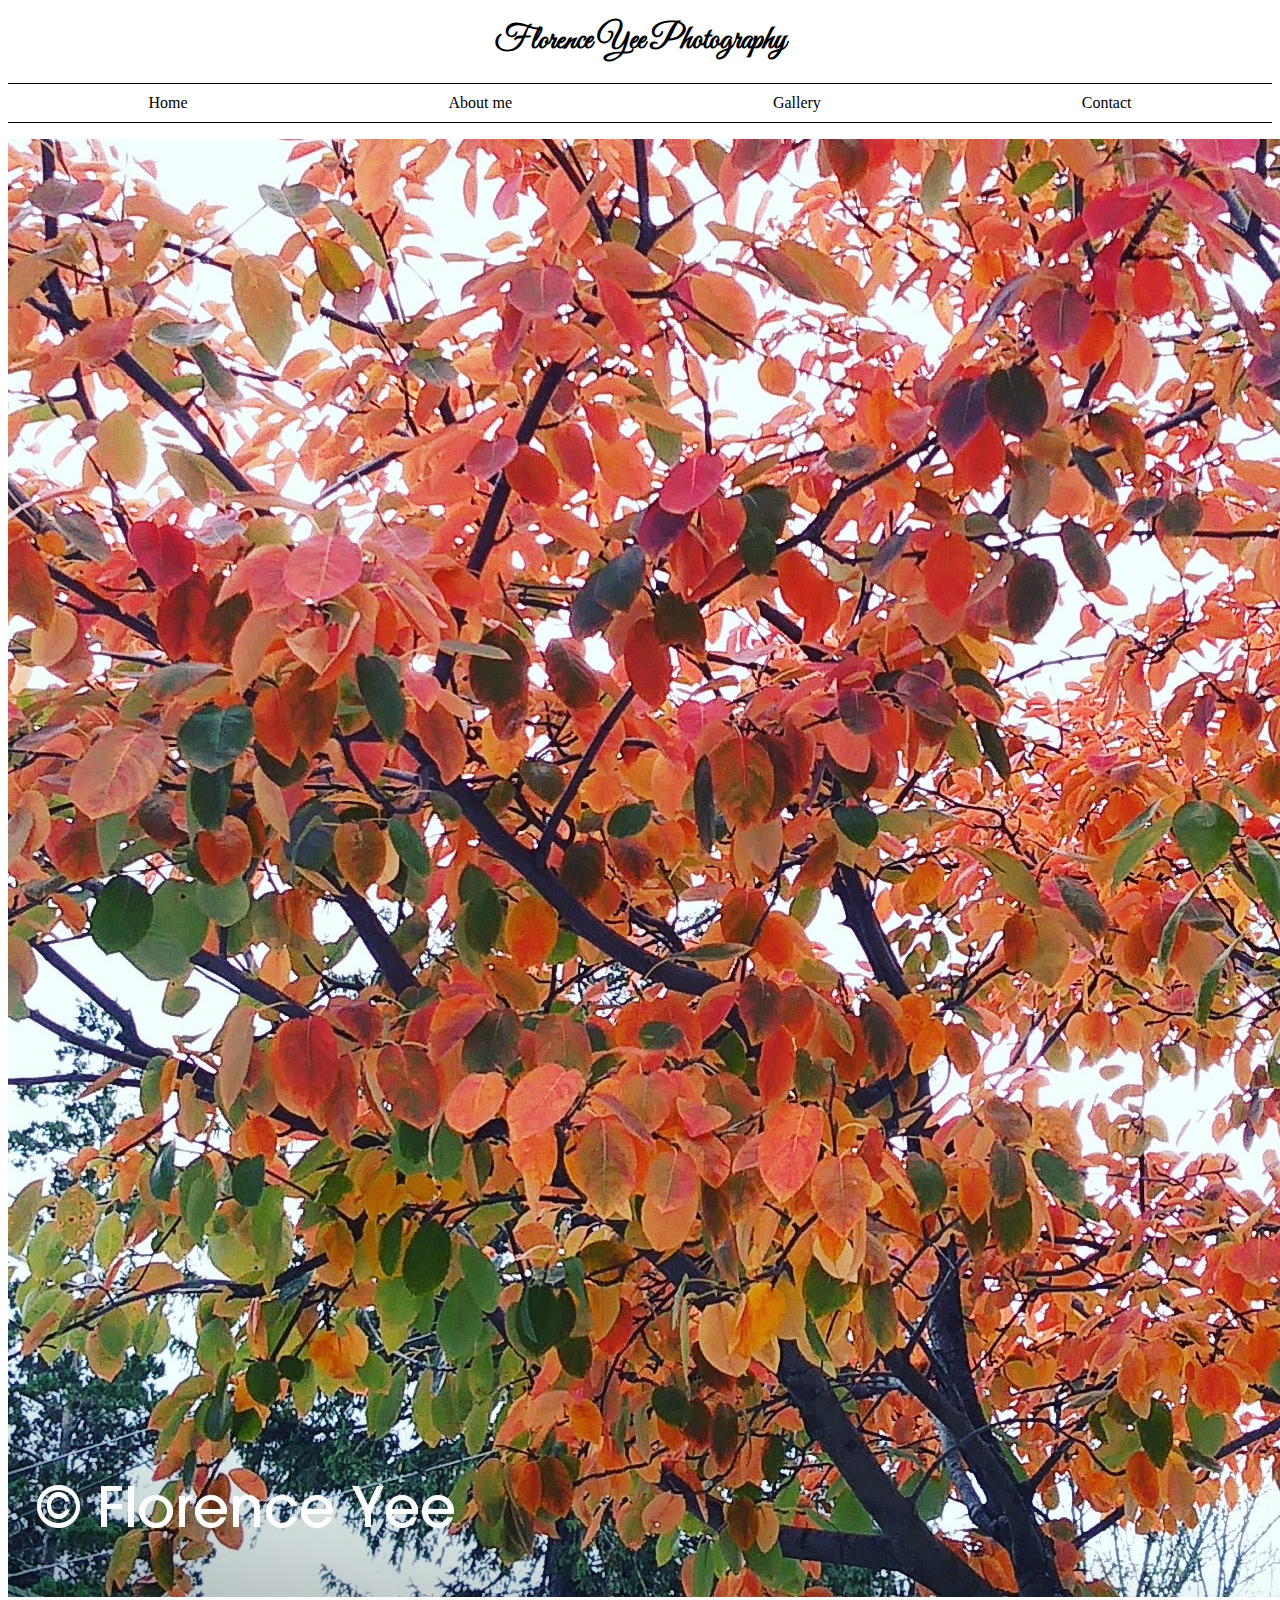
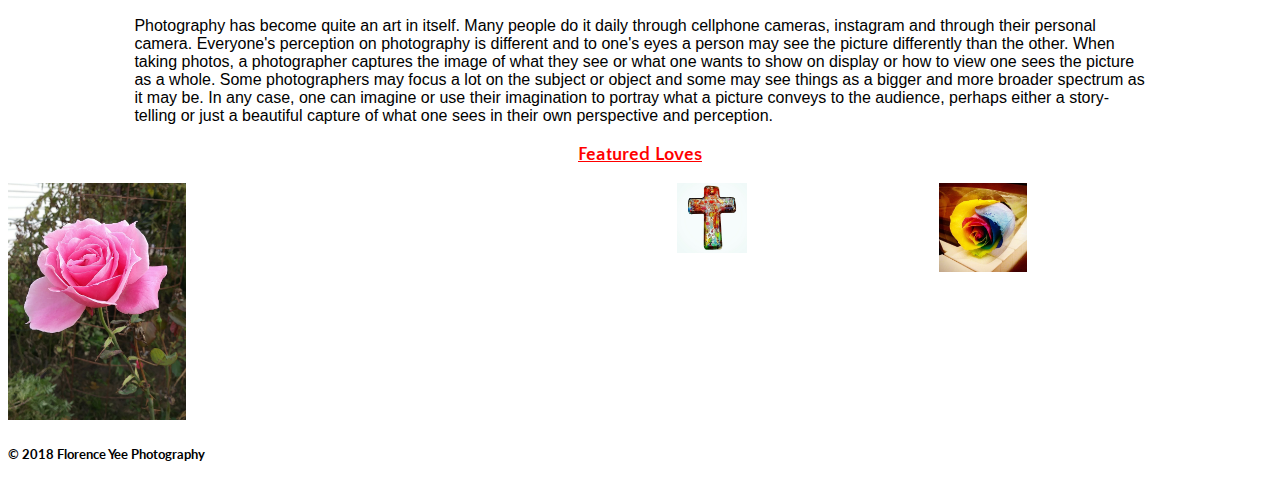
==== index.html @ 64f60033 "Add files via upload" ====
<!doctype html>
<html> 
<head>
    <link rel="stylesheet" type="text/css" href="designbyflorenceyee.css">
    
<!--links to my pages-->
    
    <link rel="stylesheet" type="text/css" href="aboutflorenceyee.html">
    
    <link rel="stylesheet" type="text/css" href="gallerybyflorenceyee.html">
    
    <link re="stylesheet" type="text/css" href="contactflorenceyee.html">
    
<!--insert font style-->
    
    <link href="https://fonts.googleapis.com/css?family=Great+Vibes" rel="stylesheet">
                                                                                                 
    <link href="https://fonts.googleapis.com/css?family=Quattrocento+Sans" rel="stylesheet">
    
    <link href="https://fonts.googleapis.com/css?family=Lato:300" rel="stylesheet">
    
</head> 
    
<!--tab name-->
    
<title> Florence Yee Photography </title>

       
<!--Start header here-->
    
<header>
    <div class="header">  
        <h1> Florence Yee Photography </h1>
    </div>
</header>

<!--Nav Section-->
<div class="nav">
    <ul> 
        <li><a href="index.html">Home</a></li>
        <li><a href="aboutflorenceyee.html">About me</a></li>
        <li><a href="gallerybyflorenceyee.html">Gallery</a></li>
        <li><a href="contactflorenceyee.html">Contact</a></li>
    </ul>
</div>

<!--hero picture-->

<div class="hero"> 
    <img src="images/covers/treecover.jpg">  
</div>    
        
<body>
    
<!--page content section-->
    
<div class="photography">
        <p> Photography has become quite an art in itself. Many people do it daily through cellphone cameras, instagram and through their personal camera. Everyone's perception on photography is different and to one's eyes a person may see the picture differently than the other. When taking photos, a photographer captures the image of what they see or what one wants to show on display or how to view one sees the picture as a whole. Some photographers may focus a lot on the subject or object and some may see things as a bigger and more broader spectrum as it may be. In any case, one can imagine or use their imagination to portray what a picture conveys to the audience, perhaps either a story-telling or just a beautiful capture of what one sees in their own perspective and perception.  </p>
</div>

     
<!--pictures section-->
    
<h3> Featured Loves </h3>

<div class="homepagepics">   
        
    <div class="pinkrose">
       <img src="images/nature/pinkrose.jpg">
    </div>
    
    <div class="cross"> 
        <img src="images/biblerelated/cross.jpg"> 
    </div>
    
    <div class="coloredrose">
        <img src="images/piano/coloredroseonmypiano.jpg">
    </div>

</div>
           
</body>

    
<!--Footnote-->
    
<div class="footer">
    <h5> &copy; 2018 Florence Yee Photography </h5> 
</div>
    
</html>
---- designbyflorenceyee.css ----
/* Header here */ 

#main {
    width: 80%;
}

h1 {
    font-family: 'Great Vibes', cursive;
    text-align: center;
}
   

h3 {
    font-family: 'Quattrocento Sans', sans-serif;
    color: red;
    text-align: center;
    text-decoration: underline;
    }

h5 {
    font-family: 'Lato', sans-serif;
}

p {
    font-family: 'Catamaran', sans-serif;
    width: 80%;
    padding: 0% 10%;
}

/* other inputs & styles */

a:hover {
    background-color: lightgreen;
}

a {
    text-decoration: none; 
    color: black;
}

li {
    text-decoration: none;
    list-style-type: none;
}

---------------
/* hero size */

.hero img {
    width: 80%;
    height: 25%;
    padding-left: 20%;
    padding-right: 20%;
}

-----------------
/* header text */

.header {;
    text-align: center; 
}

-----------------------------
/* Nav design start here */

.nav {
    display: flex;
    border: 1px black solid;
}

.nav a {
    text-decoration: none;
    list-style-type: none;

}

.nav ul { 
    border-top: 1px black solid;
    border-bottom: 1px black solid;
    list-style-type: none;
    display: flex;
    justify-content: space-around;
    padding: 10px;
}
       
-----------------------
/* page content style */

.photography {
    width: 80%;
    padding-left: 10%;
}

--------------------------
/* homepage pictures */

.homepagepics {
    width: 80%;
    display: flex;
    flex-direction: column;
}

.pinkrose img {
    width: 26.6%;
}

.cross img {
    width: 26.6%;
}

.coloredrose img {
    width: 26.6%;
}

.homepagepics {
    display: flex;
}

.pinkrose; .coloredrose, .cross {
    padding: 5%;
    flex: 1;
    margin: auto;
}

-----------------
/* About me */

.aboutme {
    width: 80%;
    margin: auto;
}

-----------------
/* about me pictures */

.pianopics { 
    display: flex;
}

.pianostudent img {
    width: 26.6%;
    padding: 2%;
}

.redpiano img {
    width: 26.6%;
    padding: 2%;
}

.fingers img {
    width: 26.6%;
    padding: 2%;
}


-----------------
/* gallery images start here */

/* Nature pic first */

.natureparent {
    display: flex;
    flex-direction: column;
}

.blossomtree img {
    width: 26.6%;
}

.daisies img {
    width: 26.6%;
}

.doublerainbow img {
    width: 26.6%;
}

-----------------------
/* museum pics style */

.biblemuseumparent {
    display: flex;
}

.landscape img {
    width: 26.6%;
}
.language img {
    width: 26.6%;
}

.fashion img {
    width: 26.6%;
}

----------------
/* New York pics style */

.cityparent {
    display: flex;
}

.empire img {
    width: 26.6%;
}

.freedom img {
    width: 26.6%;
}

.lic img {
    width: 26.6%;
}

---------------
/* nybg */

.nybgparent {
    display: flex;
}

.lilypads img {
    width: 26.6%;
}

.orchids img {
    width: 26.6%;
}

.chihulynight img {
    width: 26.6%;
}

-----------------
/* goodbyepics */

.goodbyepictures img {
    display:flex;
}

.sunsetbfpl img {
    width: 26.6%;
}

.sungoingdown img {
    width:26.6%;
}

.piersunset img {
    width: 26.6%;
}

--------------------------
/* Feedback Entry */

.input {
    width: 80%;
    height: auto;
}

.feedback{ 
    display: flex;
    flex-direction: column;
    width: 80%;
    margin: auto;
    padding-bottom: 30px;
}

-----------------
/* Footer last */

.footer {
    color: black;
    text-align: center;
    width: 100%;
    border-top: 1px black solid;
    font-family: 'Lato', sans-serif;
}
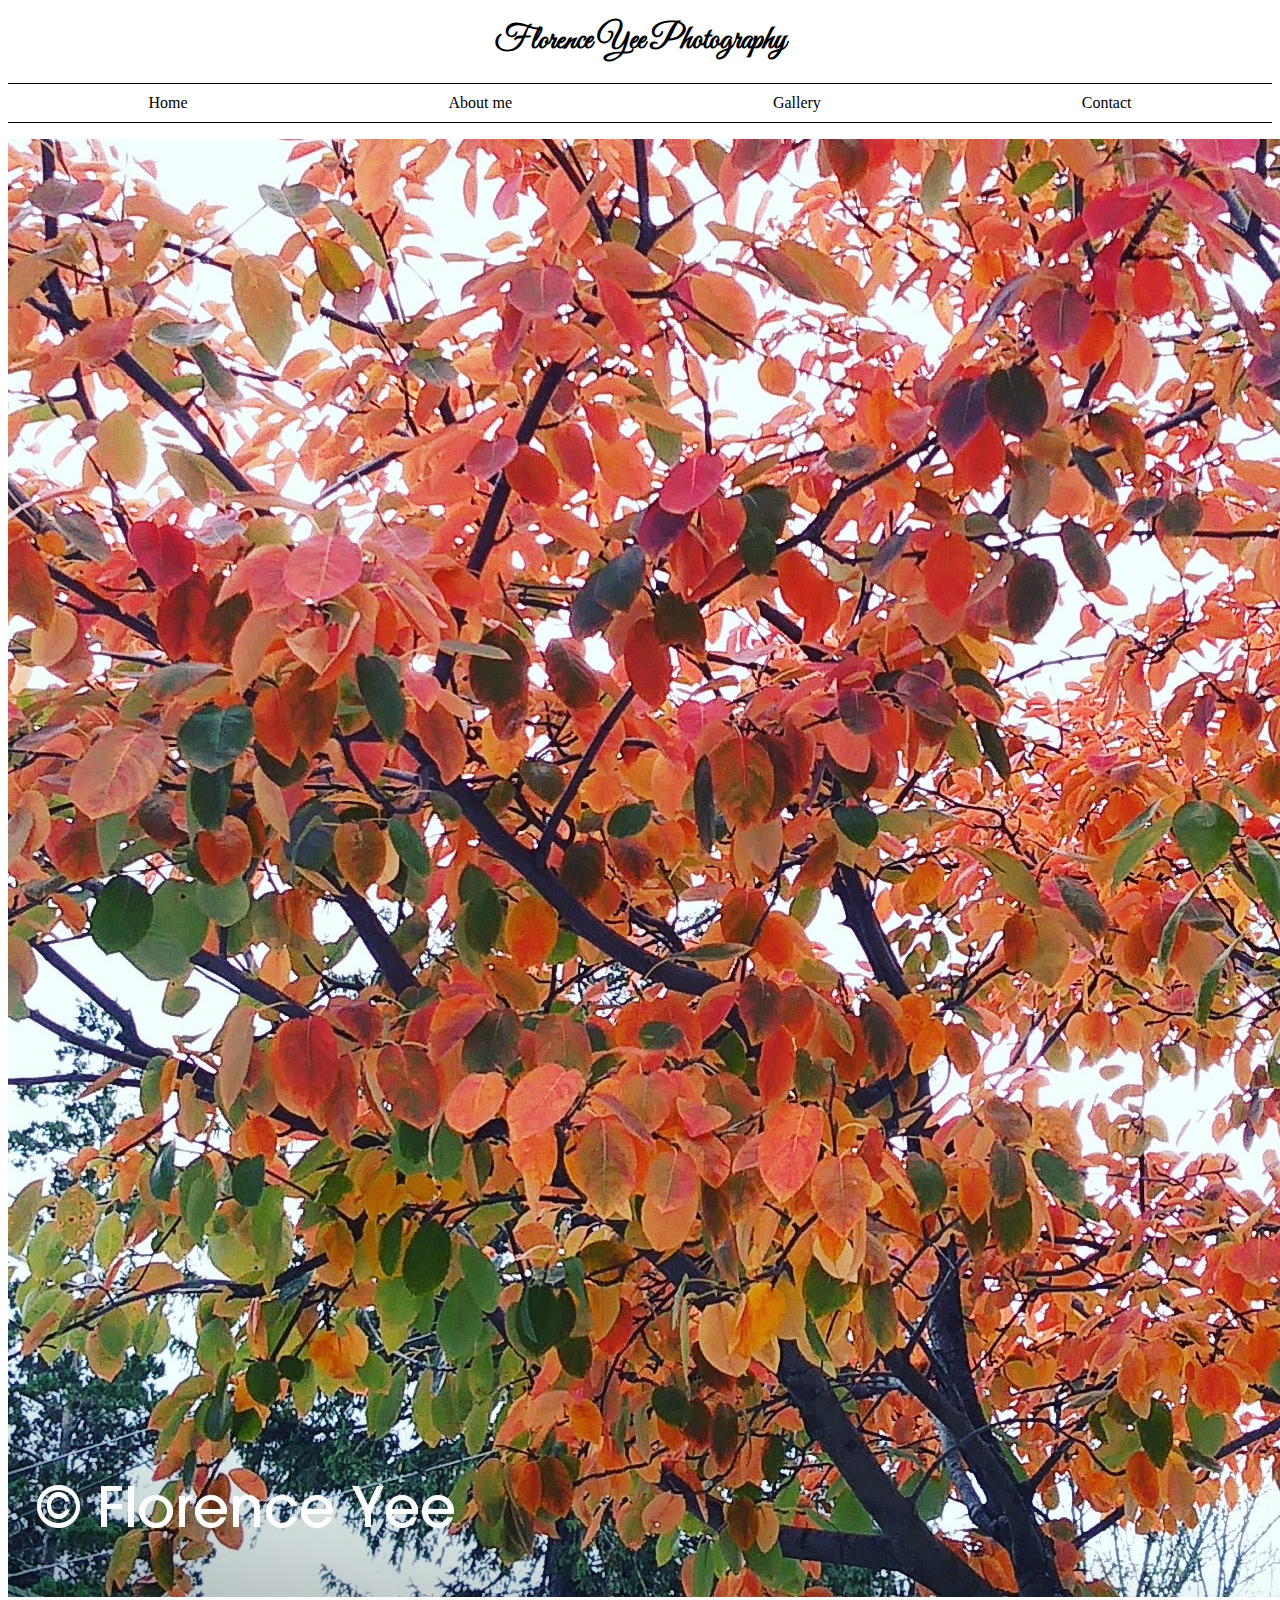
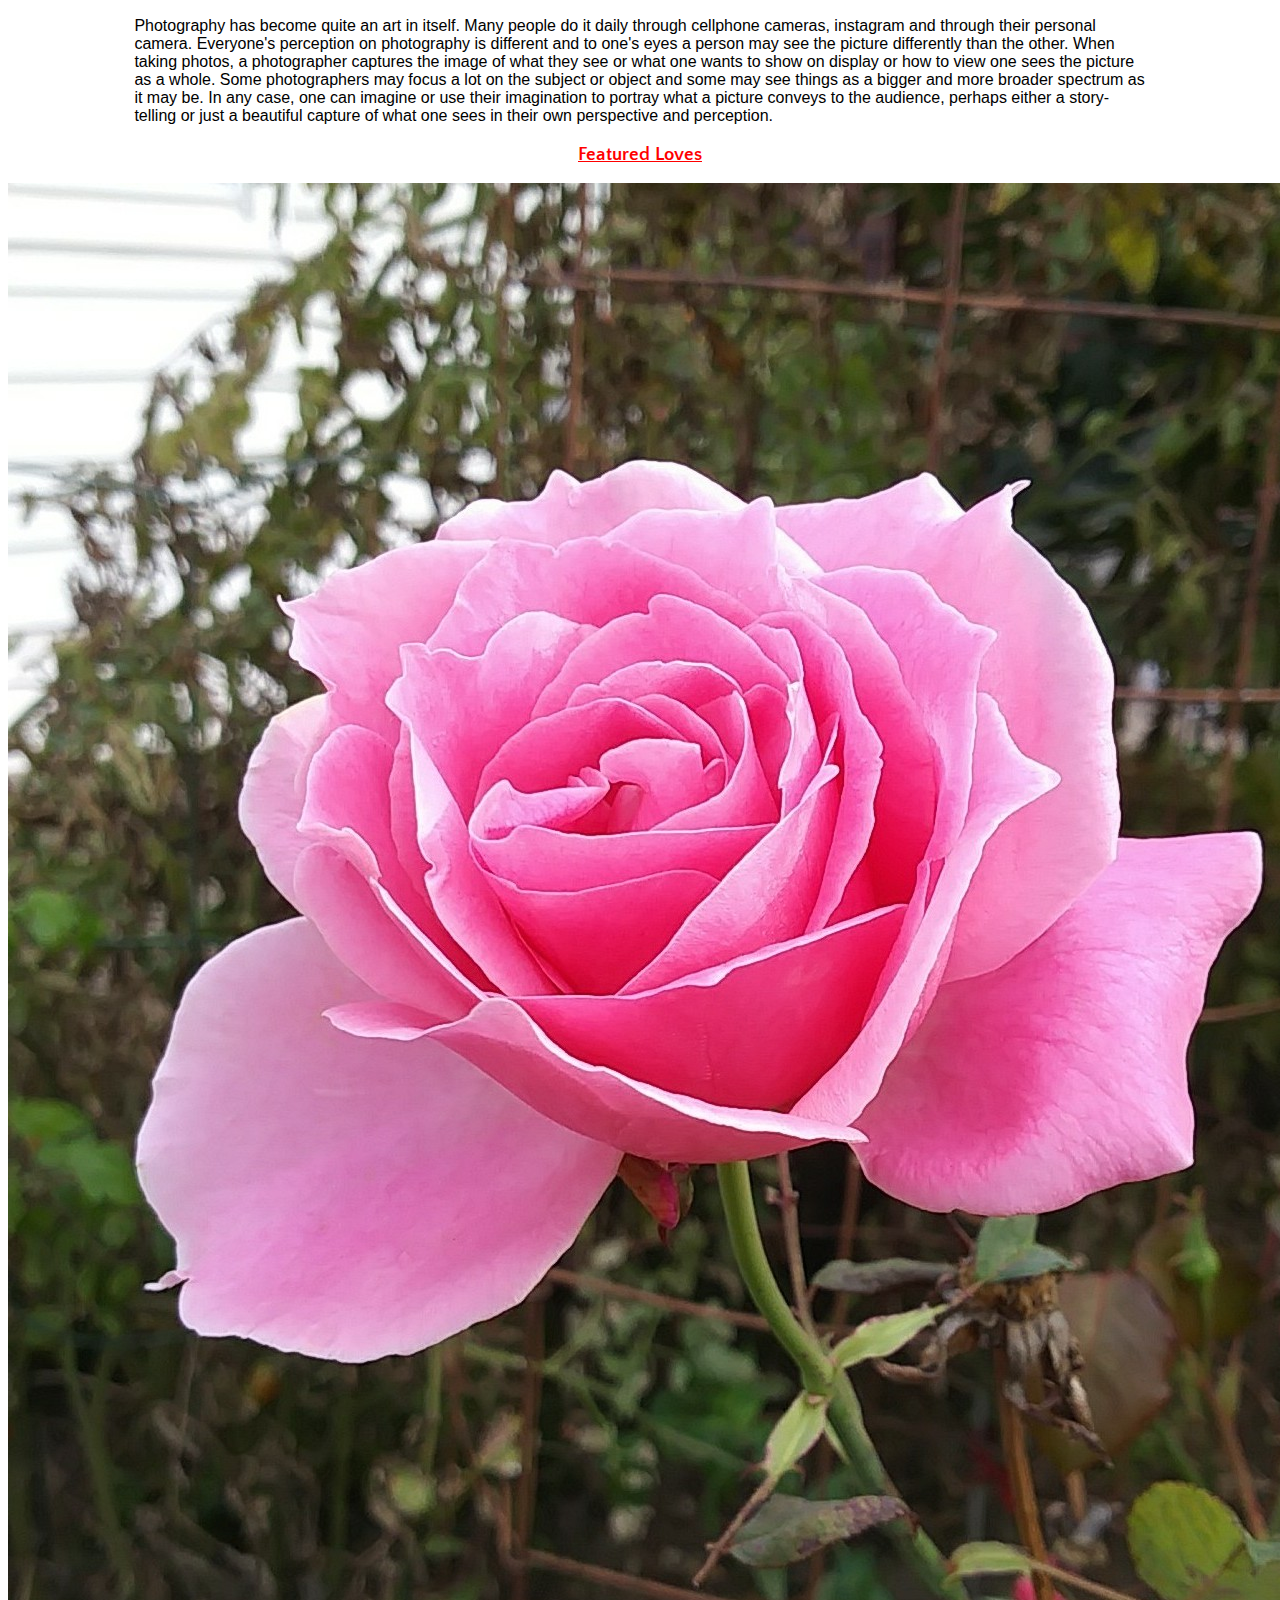
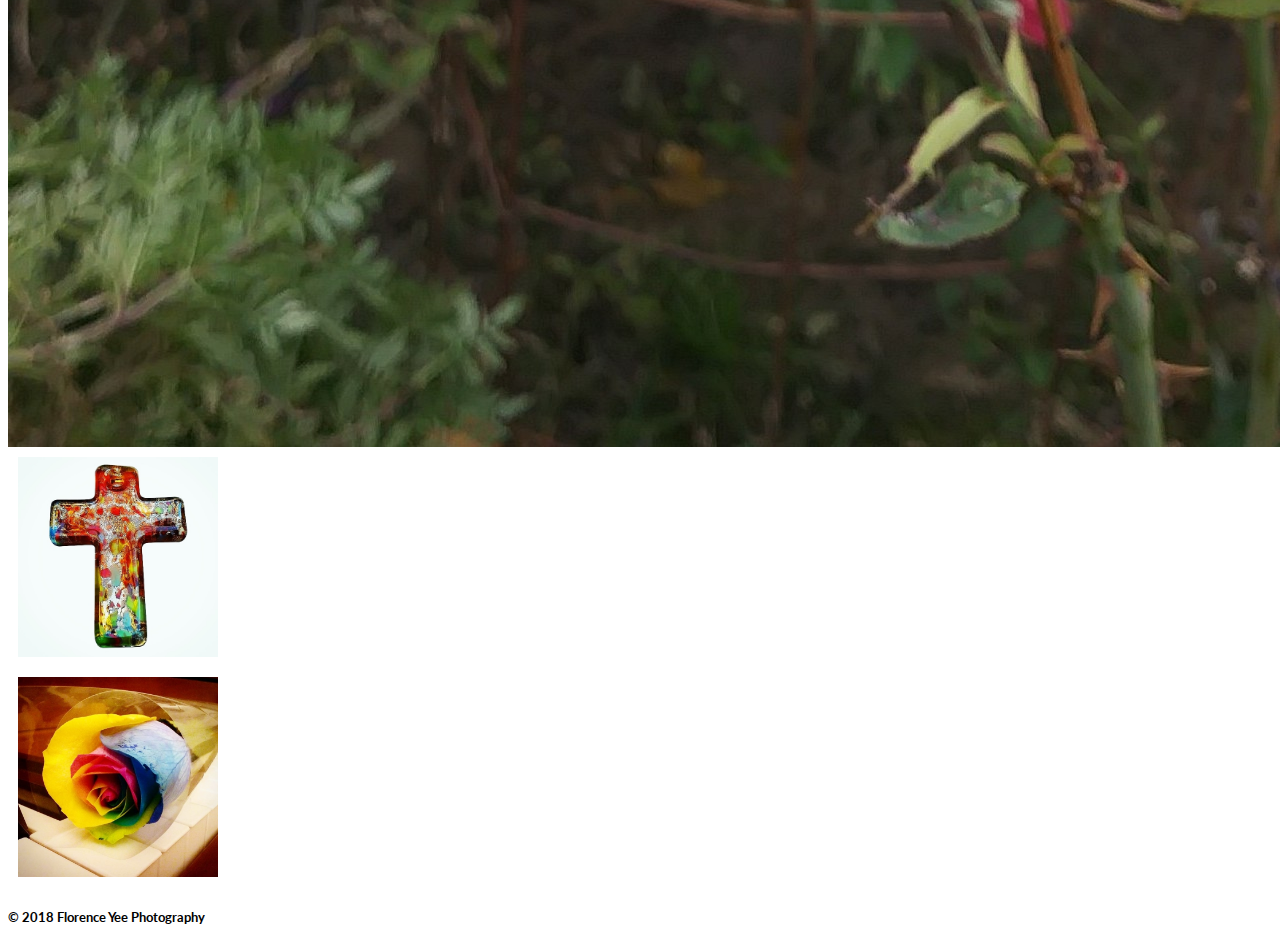
==== commit 2627d809: "Update index.html" ====
--- a/index.html
+++ b/index.html
@@ -63,22 +63,22 @@
     
 <h3> Featured Loves </h3>
 
-<div class="homepagepics">   
-        
+<div class="homepagepics">
+    
     <div class="pinkrose">
-       <img src="images/nature/pinkrose.jpg">
+     <img src="images/nature/pinkrose.jpg">
     </div>
     
     <div class="cross"> 
-        <img src="images/biblerelated/cross.jpg"> 
+     <img src="images/biblerelated/cross.jpg"> 
     </div>
     
     <div class="coloredrose">
-        <img src="images/piano/coloredroseonmypiano.jpg">
+     <img src="images/piano/coloredroseonmypiano.jpg">
     </div>
 
-</div>
-           
+</div>  
+             
 </body>
 
     
--- a/designbyflorenceyee.css
+++ b/designbyflorenceyee.css
@@ -1,7 +1,8 @@
 /* Header here */ 
 
 #main {
-    width: 80%;
+    width: 100%;
+    margin: auto;
 }
 
 h1 {
@@ -47,16 +48,15 @@
 /* hero size */
 
 .hero img {
-    width: 80%;
-    height: 25%;
-    padding-left: 20%;
-    padding-right: 20%;
+    width: 300px;
+    height: 300px;
+    padding: 50px;
 }
 
 -----------------
 /* header text */
 
-.header {;
+.header {
     text-align: center; 
 }
 
@@ -88,46 +88,38 @@
 
 .photography {
     width: 80%;
-    padding-left: 10%;
 }
 
 --------------------------
 /* homepage pictures */
 
-.homepagepics {
-    width: 80%;
-    display: flex;
-    flex-direction: column;
-}
-
 .pinkrose img {
-    width: 26.6%;
+    width: 200px;
+    height: 200px;
+    padding: 10px;
 }
 
 .cross img {
-    width: 26.6%;
+    width: 200px;
+    height: 200px;
+    padding: 10px;
 }
 
 .coloredrose img {
-    width: 26.6%;
-}
-
-.homepagepics {
-    display: flex;
-}
-
-.pinkrose; .coloredrose, .cross {
-    padding: 5%;
-    flex: 1;
-    margin: auto;
-}
-
+    width: 200px;
+    height: 200px;
+    padding: 10px;
+}
+
+.pinkrose, .cross, .coloredrose {
+    display: flex;
+    flex-direction: row;
+}
 -----------------
 /* About me */
 
 .aboutme {
     width: 80%;
-    margin: auto;
 }
 
 -----------------
@@ -138,20 +130,22 @@
 }
 
 .pianostudent img {
-    width: 26.6%;
-    padding: 2%;
+    width: 200px;
+    height: 200px;
+    padding: 10px;
 }
 
 .redpiano img {
-    width: 26.6%;
-    padding: 2%;
+    width: 200px;
+    height: 200px;
+    padding: 10px;
 }
 
 .fingers img {
-    width: 26.6%;
-    padding: 2%;
-}
-
+    width: 200px;
+    height: 200px;
+    padding: 10px;
+}
 
 -----------------
 /* gallery images start here */
@@ -160,19 +154,25 @@
 
 .natureparent {
     display: flex;
-    flex-direction: column;
+    flex-direction: row;
 }
 
 .blossomtree img {
-    width: 26.6%;
+    width: 200px;
+    height: 200px;
+    padding: 10px;
 }
 
 .daisies img {
-    width: 26.6%;
+    width: 200px;
+    height: 200px;
+    padding: 10px;
 }
 
 .doublerainbow img {
-    width: 26.6%;
+    width: 200px;
+    height: 200px;
+    padding: 10px;
 }
 
 -----------------------
@@ -183,14 +183,21 @@
 }
 
 .landscape img {
-    width: 26.6%;
-}
+    width: 200px;
+    height: 200px;
+    padding: 10px;
+}
+
 .language img {
-    width: 26.6%;
+    width: 200px;
+    height: 200px;
+    padding: 10px;
 }
 
 .fashion img {
-    width: 26.6%;
+    width: 200px;
+    height: 200px;
+    padding: 10px;
 }
 
 ----------------
@@ -201,15 +208,21 @@
 }
 
 .empire img {
-    width: 26.6%;
+    width: 200px;
+    height: 200px;
+    padding: 10px;
 }
 
 .freedom img {
-    width: 26.6%;
+    width: 200px;
+    height: 200px;
+    padding: 10px;
 }
 
 .lic img {
-    width: 26.6%;
+    width: 200px;
+    height: 200px;
+    padding: 10px;
 }
 
 ---------------
@@ -220,34 +233,46 @@
 }
 
 .lilypads img {
-    width: 26.6%;
+    width: 200px;
+    height: 200px;
+    padding: 10px;
 }
 
 .orchids img {
-    width: 26.6%;
+    width: 200px;
+    height: 200px;
+    padding: 10px;
 }
 
 .chihulynight img {
-    width: 26.6%;
+    width: 200px;
+    height: 200px;
+    padding: 10px;
 }
 
 -----------------
 /* goodbyepics */
 
 .goodbyepictures img {
-    display:flex;
+    display: flex;
 }
 
 .sunsetbfpl img {
-    width: 26.6%;
+    width: 200px;
+    height: 200px;
+    padding: 10px;
 }
 
 .sungoingdown img {
-    width:26.6%;
+    width: 200px;
+    height: 200px;
+    padding: 10px;
 }
 
 .piersunset img {
-    width: 26.6%;
+    width: 200px;
+    height: 200px;
+    padding: 10px;
 }
 
 --------------------------
@@ -271,8 +296,6 @@
 
 .footer {
     color: black;
-    text-align: center;
-    width: 100%;
     border-top: 1px black solid;
     font-family: 'Lato', sans-serif;
 }
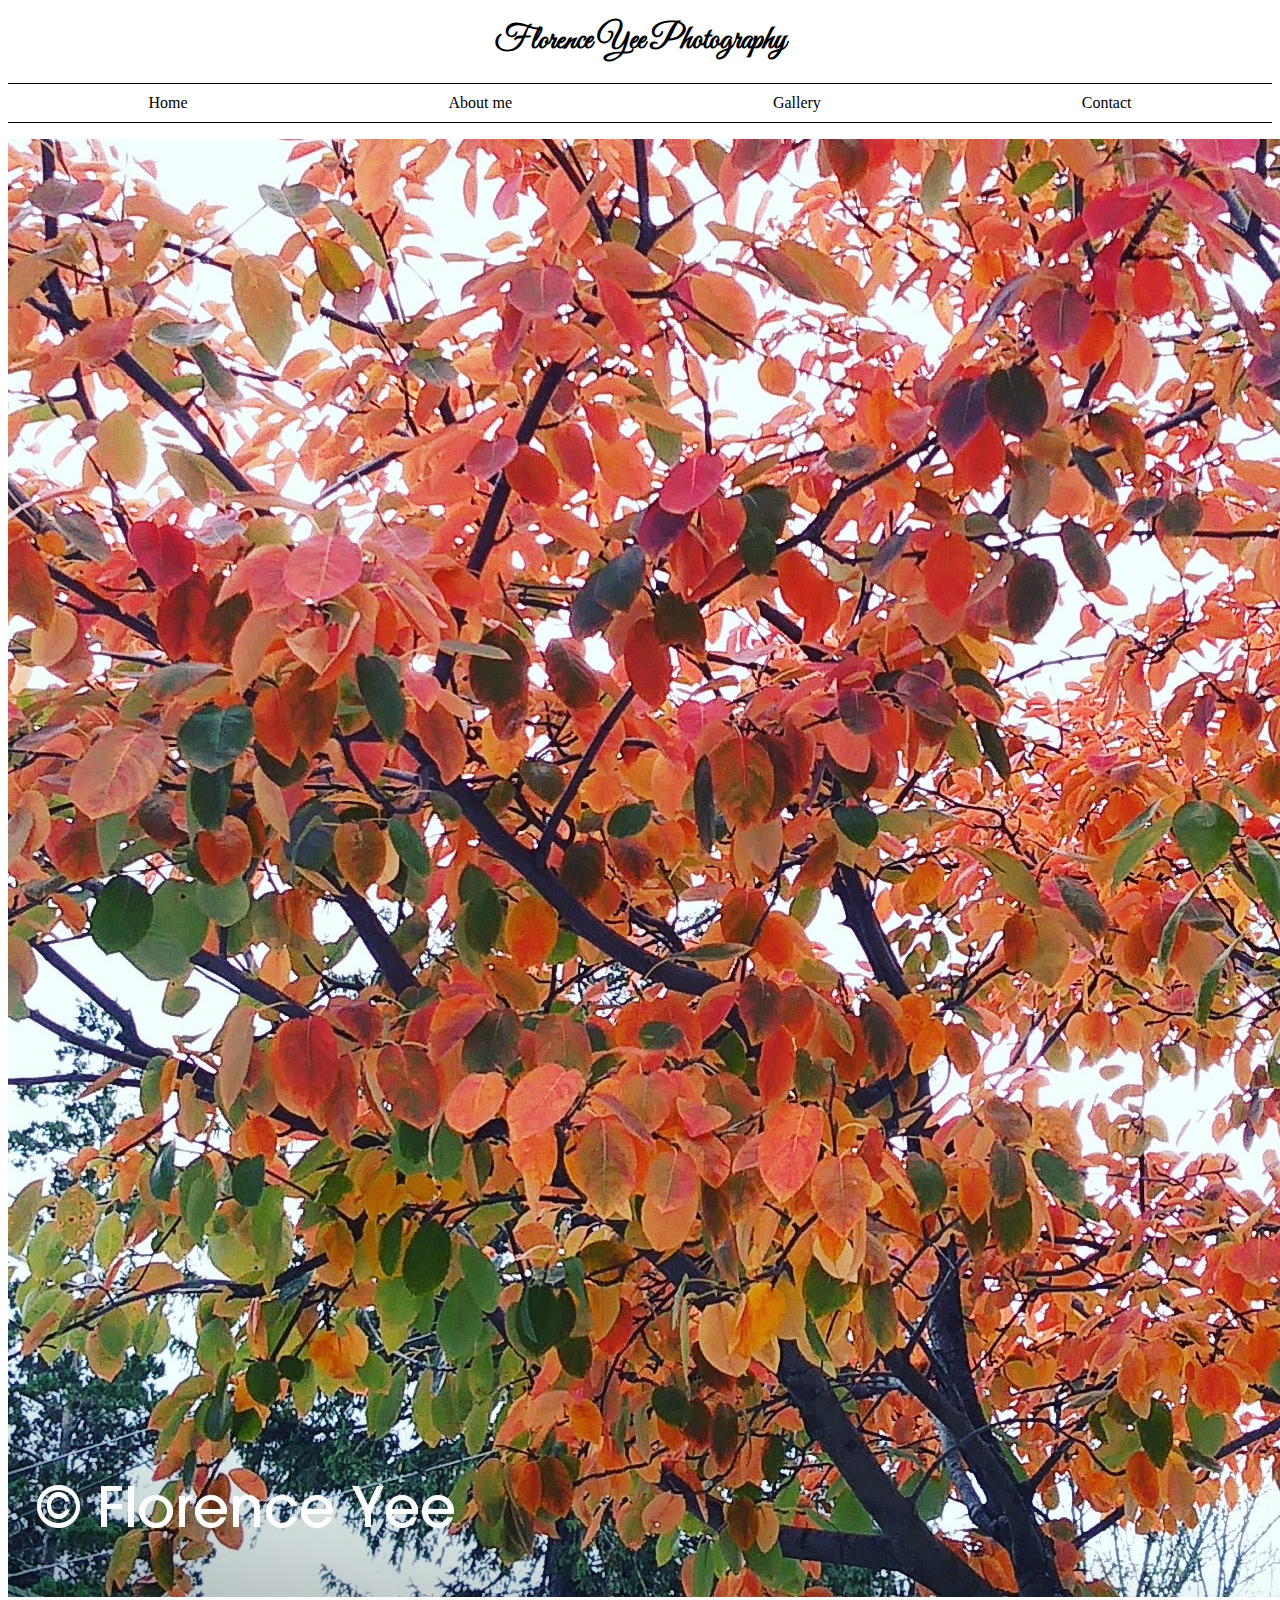
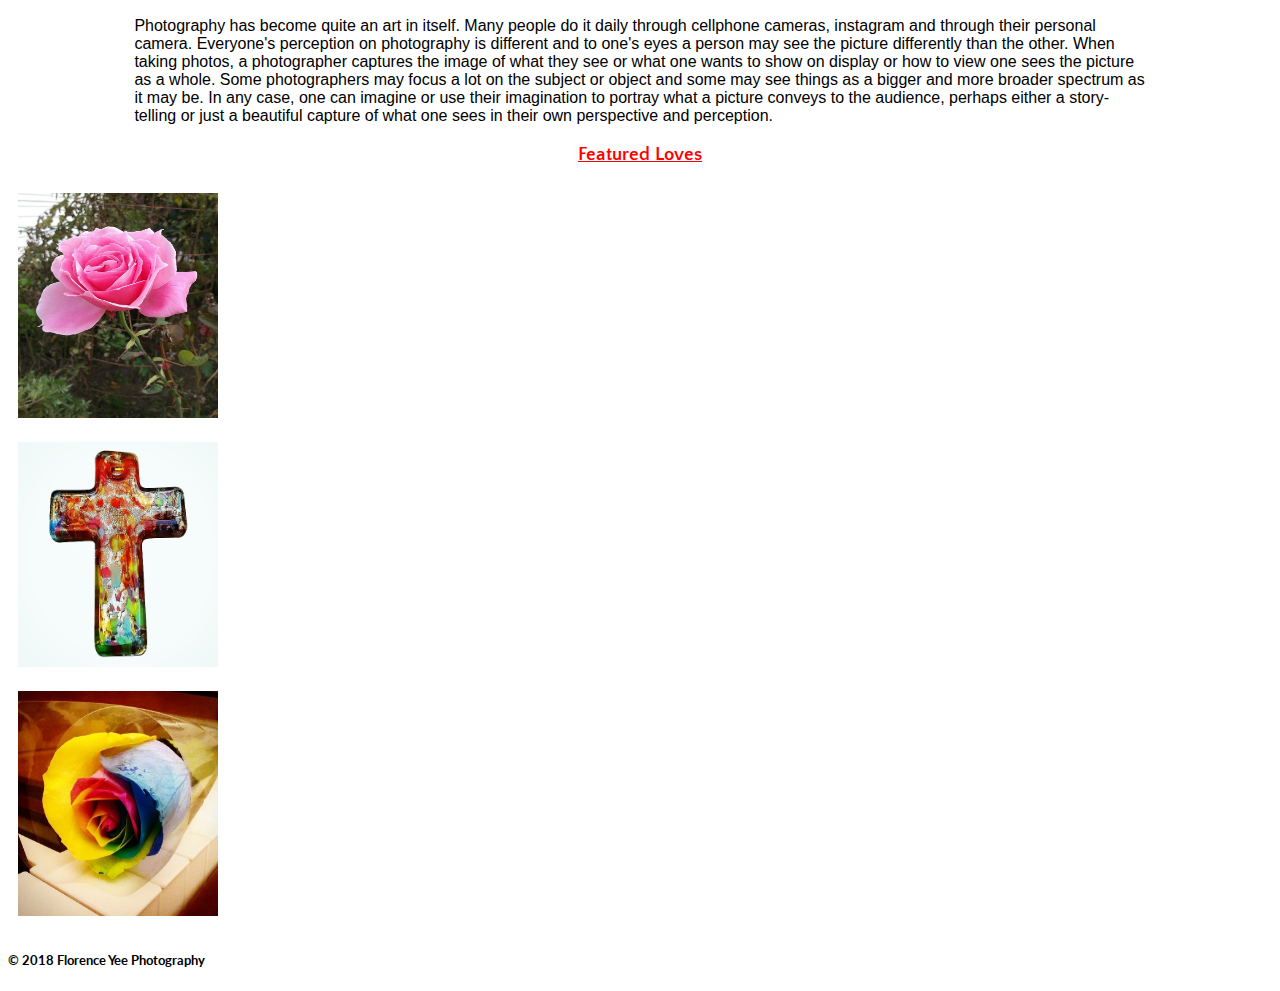
==== commit 1597cf80: "Update index.html" ====
--- a/index.html
+++ b/index.html
@@ -46,7 +46,7 @@
 
 <!--hero picture-->
 
-<div class="hero"> 
+<div class="herotreecover"> 
     <img src="images/covers/treecover.jpg">  
 </div>    
         
--- a/designbyflorenceyee.css
+++ b/designbyflorenceyee.css
@@ -2,7 +2,7 @@
 
 #main {
     width: 100%;
-    margin: auto;
+    margin: 0%;
 }
 
 h1 {
@@ -48,9 +48,8 @@
 /* hero size */
 
 .hero img {
-    width: 300px;
-    height: 300px;
-    padding: 50px;
+    width: 50%;
+    height: auto;
 }
 
 -----------------
@@ -93,41 +92,43 @@
 --------------------------
 /* homepage pictures */
 
+.homepagepics img {
+    display: flex;
+    flex-direction: row;
+}
+
 .pinkrose img {
     width: 200px;
-    height: 200px;
+    height: 225px;
     padding: 10px;
 }
 
 .cross img {
     width: 200px;
-    height: 200px;
+    height: 225px;
     padding: 10px;
 }
 
 .coloredrose img {
     width: 200px;
-    height: 200px;
-    padding: 10px;
-}
-
-.pinkrose, .cross, .coloredrose {
+    height: 225px;
+    padding: 10px;
+}
+
+-----------------
+/* About me */
+
+.aboutme {
+    width: 80%;
+}
+
+-----------------
+/* about me pictures */
+
+.pianopics img { 
     display: flex;
     flex-direction: row;
 }
------------------
-/* About me */
-
-.aboutme {
-    width: 80%;
-}
-
------------------
-/* about me pictures */
-
-.pianopics { 
-    display: flex;
-}
 
 .pianostudent img {
     width: 200px;
@@ -147,12 +148,18 @@
     padding: 10px;
 }
 
+.pianostudent, .redpiano, .fingers {
+    padding: 5%;
+    flex: 1;
+    margin: auto;
+}
+
 -----------------
 /* gallery images start here */
 
 /* Nature pic first */
 
-.natureparent {
+.natureparent img {
     display: flex;
     flex-direction: row;
 }
@@ -178,8 +185,9 @@
 -----------------------
 /* museum pics style */
 
-.biblemuseumparent {
-    display: flex;
+.biblemuseumparent img {
+    display: flex;
+    flex-direction: row;
 }
 
 .landscape img {
@@ -203,7 +211,7 @@
 ----------------
 /* New York pics style */
 
-.cityparent {
+.cityparent img {
     display: flex;
 }
 
@@ -228,7 +236,7 @@
 ---------------
 /* nybg */
 
-.nybgparent {
+.nybgparent img {
     display: flex;
 }
 
@@ -257,7 +265,7 @@
     display: flex;
 }
 
-.sunsetbfpl img {
+.sunsetbybfpl img {
     width: 200px;
     height: 200px;
     padding: 10px;
@@ -298,5 +306,6 @@
     color: black;
     border-top: 1px black solid;
     font-family: 'Lato', sans-serif;
-}
-
+    text-align: center;
+}
+
